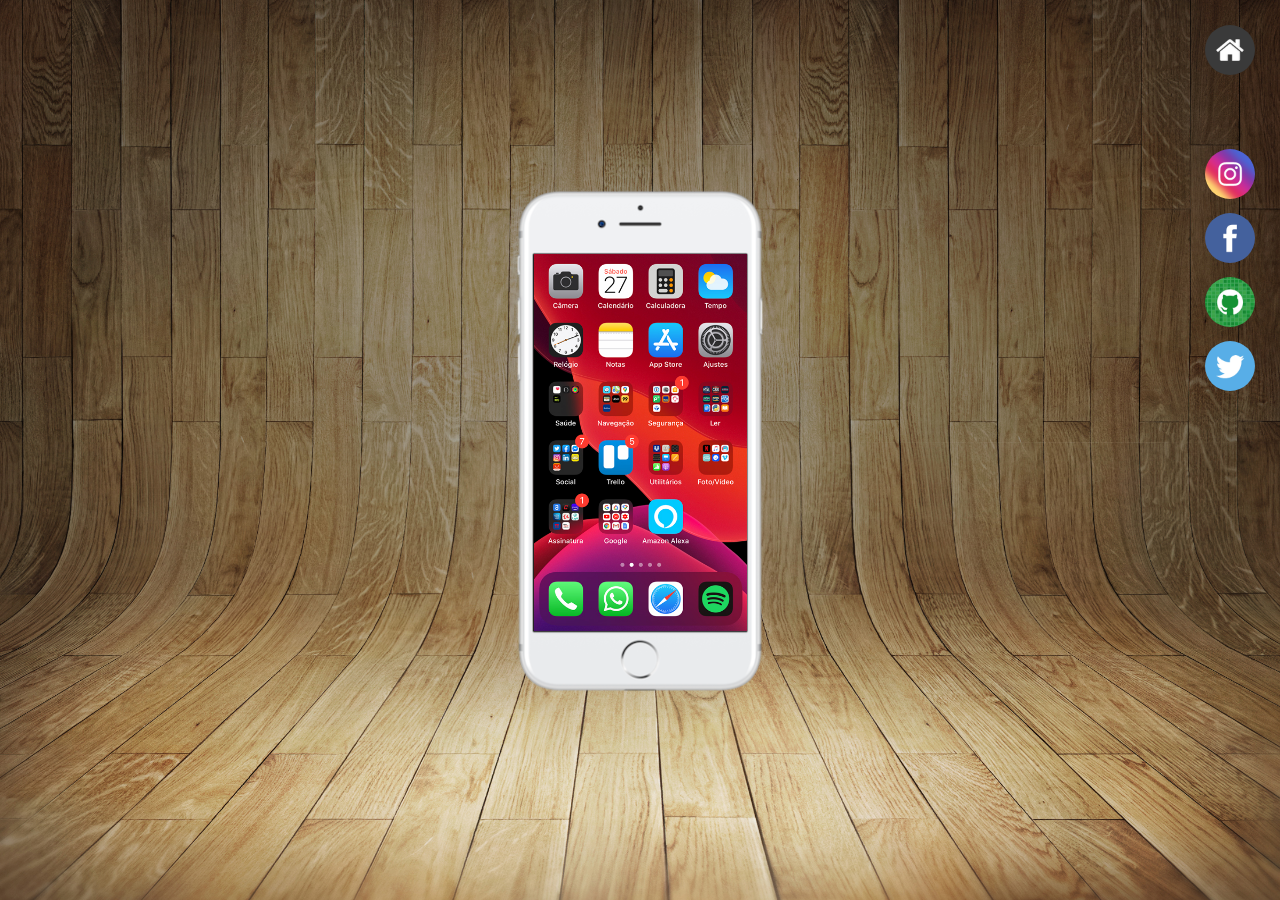
==== index.html @ ac70e475 "Projeto-Social" ====
<!DOCTYPE html>
<html lang="pt-br">
<head>
    <meta charset="UTF-8">
    <meta http-equiv="X-UA-Compatible" content="IE=edge">
    <meta name="viewport" content="width=device-width, initial-scale=1.0">
    <title>Portifólio</title>
    <link rel="stylesheet" href="estilos/style.css">
</head>
<body>
    <main>
        <section id="telefone">
            <iframe src="home.html" id="tela" name="frame" frameborder="0"></iframe>
        </section>
        <section id="botoes">
            <ul>
                <li>
                    <a href="home.html" target="frame"><img id="home" class="icons" src="imagens/logo-home.jpg" alt=""></a>
                </li>
                <li>
                    <a href="instagram.html" target="frame"><img class="icons" src="imagens/logo-instagram.jpg" alt="Instagram"></a>
                </li>
                <li>
                    <a href="facebook.html" target="frame"><img class="icons" src="imagens/logo-facebook.jpg" alt="Facebook"></a>
                </li>
                <li>
                    <a href="github.html" target="frame">
                        <img class="icons" src="imagens/logo-github.jpg" alt="GitHub">
                    </a>
                </li>
                <li>
                    <a href="twitter.html" target="frame">
                        <img class="icons" src="imagens/logo-twitter.jpg" alt="Twitter">
                    </a>
                </li>
            </ul>
        </section>
    </main>
</body>
</html>
---- estilos/style.css ----
@charset "UTF-8";
*{
    margin: 0px;
    padding: 0px;
}

body, html{
    height: 100vh;
    width: 100vw;
    background-color: black;
}

body{
    position: absolute;
    background: url('../imagens/fundo-madeira.jpg');
    background-repeat: no-repeat top center;
    background-size: cover;
    background-attachment: fixed;
}
main{
    position: relative;
    height: 98vh;
    
   
}

section#telefone{
    position: absolute;
    top: 50%;
    left: 50%;
    transform: translate(-50%, -50%);

    width: 250px;
    height: 504px;
    background: url('../imagens/frame-iphone.png') no-repeat;
    
}
#telefone > iframe{
    width: 213px;
    height: 377px;
    position: relative;
    top: 65px;
    left: 19px;
}

section#botoes{

    position: fixed;
    right: 0px;
    width: 100px;
    height: 100vh;
    
}

li{
    list-style: none;
    text-align: center;
    margin-bottom: 10px;
}

img{
    width: 50px;
    border-radius: 50%;
}
img#home{
    margin-bottom: 60px;
    margin-top: 25px;
}

.icons:hover{
    
    transform: scale(1.3);
}
#tela{
    position: relative;
    top: 50px;
    left: 23px;
}

frame:hover{
    transform: scale(1.3);
}
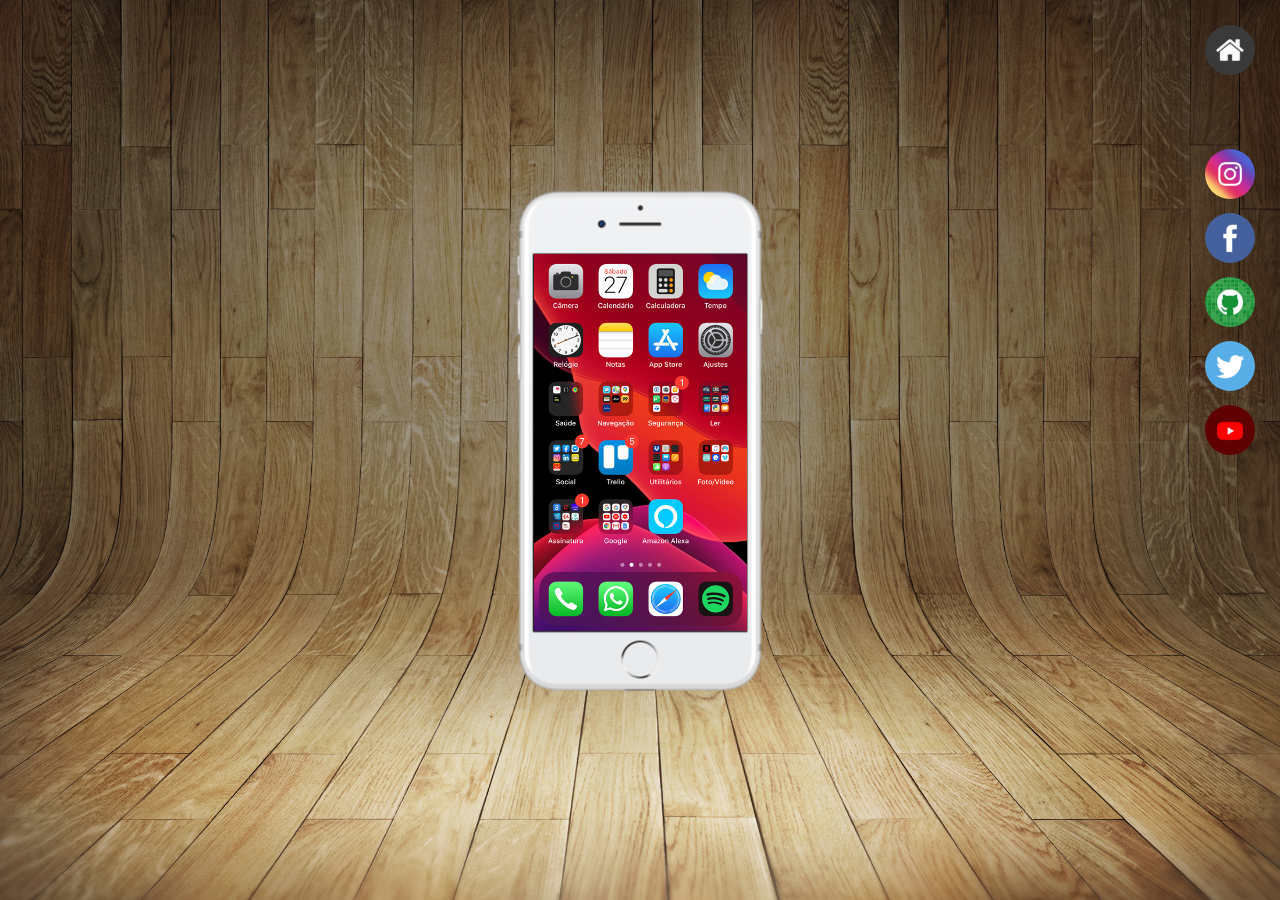
==== commit 766f54d5: "Incersão do Youtube" ====
--- a/index.html
+++ b/index.html
@@ -33,8 +33,16 @@
                         <img class="icons" src="imagens/logo-twitter.jpg" alt="Twitter">
                     </a>
                 </li>
+                <li>
+                    <a href="youtube.html" target="frame">
+                        <img class="icons" src="imagens/logo-youtube.jpg" alt="">
+                    </a>
+                </li>
             </ul>
         </section>
     </main>
+    <script>
+        window.alert('Seja bem vindo ao meu projeto de redes sociais! ')
+    </script>
 </body>
 </html>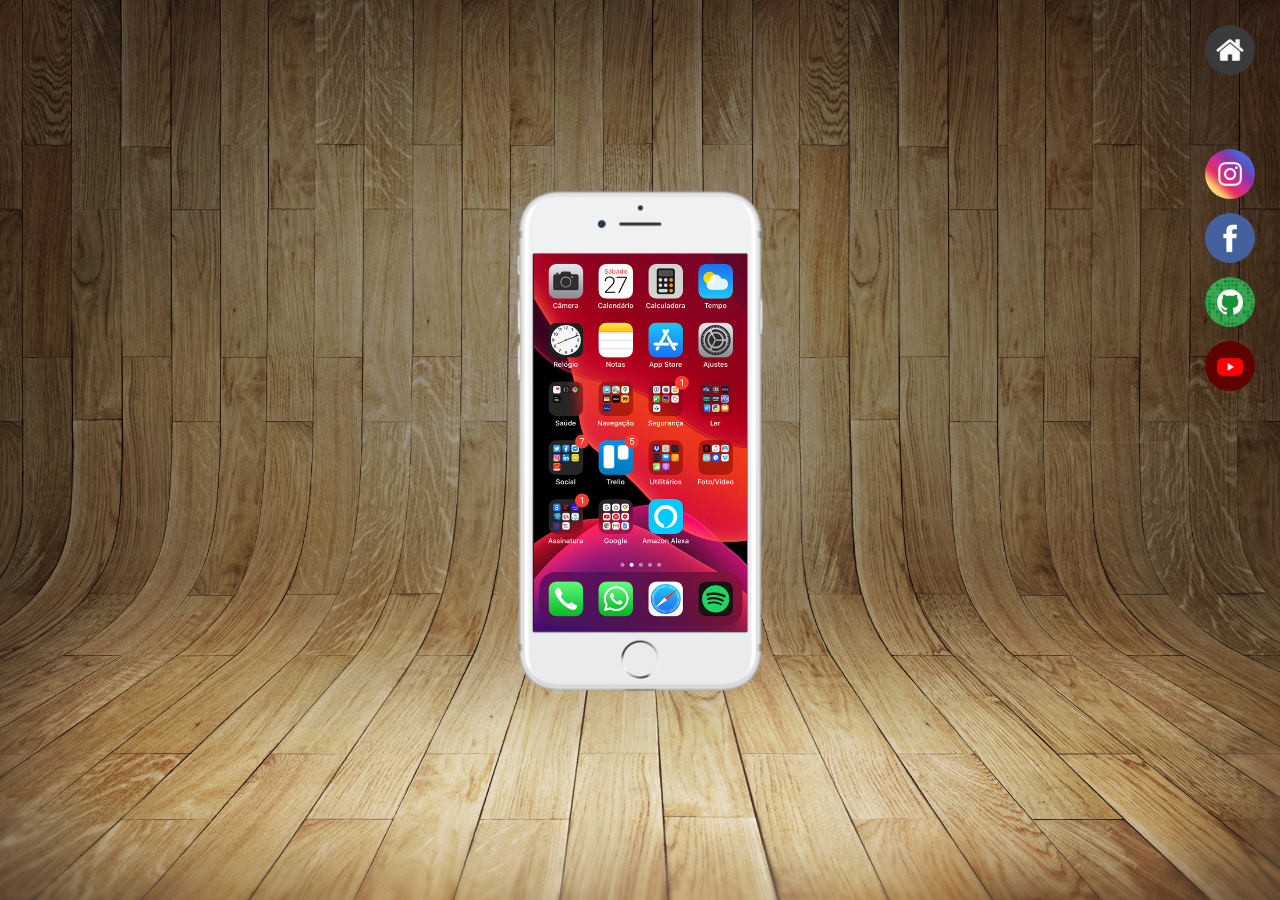
==== commit 0bbd53e8: "sem twitter" ====
--- a/index.html
+++ b/index.html
@@ -5,6 +5,7 @@
     <meta http-equiv="X-UA-Compatible" content="IE=edge">
     <meta name="viewport" content="width=device-width, initial-scale=1.0">
     <title>Portifólio</title>
+    <link rel="shortcut icon" href="imagens/favicon.ico" type="image/x-icon">
     <link rel="stylesheet" href="estilos/style.css">
 </head>
 <body>
@@ -28,11 +29,7 @@
                         <img class="icons" src="imagens/logo-github.jpg" alt="GitHub">
                     </a>
                 </li>
-                <li>
-                    <a href="twitter.html" target="frame">
-                        <img class="icons" src="imagens/logo-twitter.jpg" alt="Twitter">
-                    </a>
-                </li>
+               
                 <li>
                     <a href="youtube.html" target="frame">
                         <img class="icons" src="imagens/logo-youtube.jpg" alt="">
--- a/estilos/style.css
+++ b/estilos/style.css
@@ -44,7 +44,6 @@
 }
 
 section#botoes{
-
     position: fixed;
     right: 0px;
     width: 100px;
@@ -65,12 +64,15 @@
 img#home{
     margin-bottom: 60px;
     margin-top: 25px;
+    box-sizing: border-box;
 }
 
 .icons:hover{
-    
+    border: 2px solid rgba(255, 255, 255, 0.479);
     transform: scale(1.3);
+    transition: transform 0.2s;
 }
+
 #tela{
     position: relative;
     top: 50px;
@@ -78,5 +80,5 @@
 }
 
 frame:hover{
-    transform: scale(1.3);
+    transform: scale(1.1);
 }